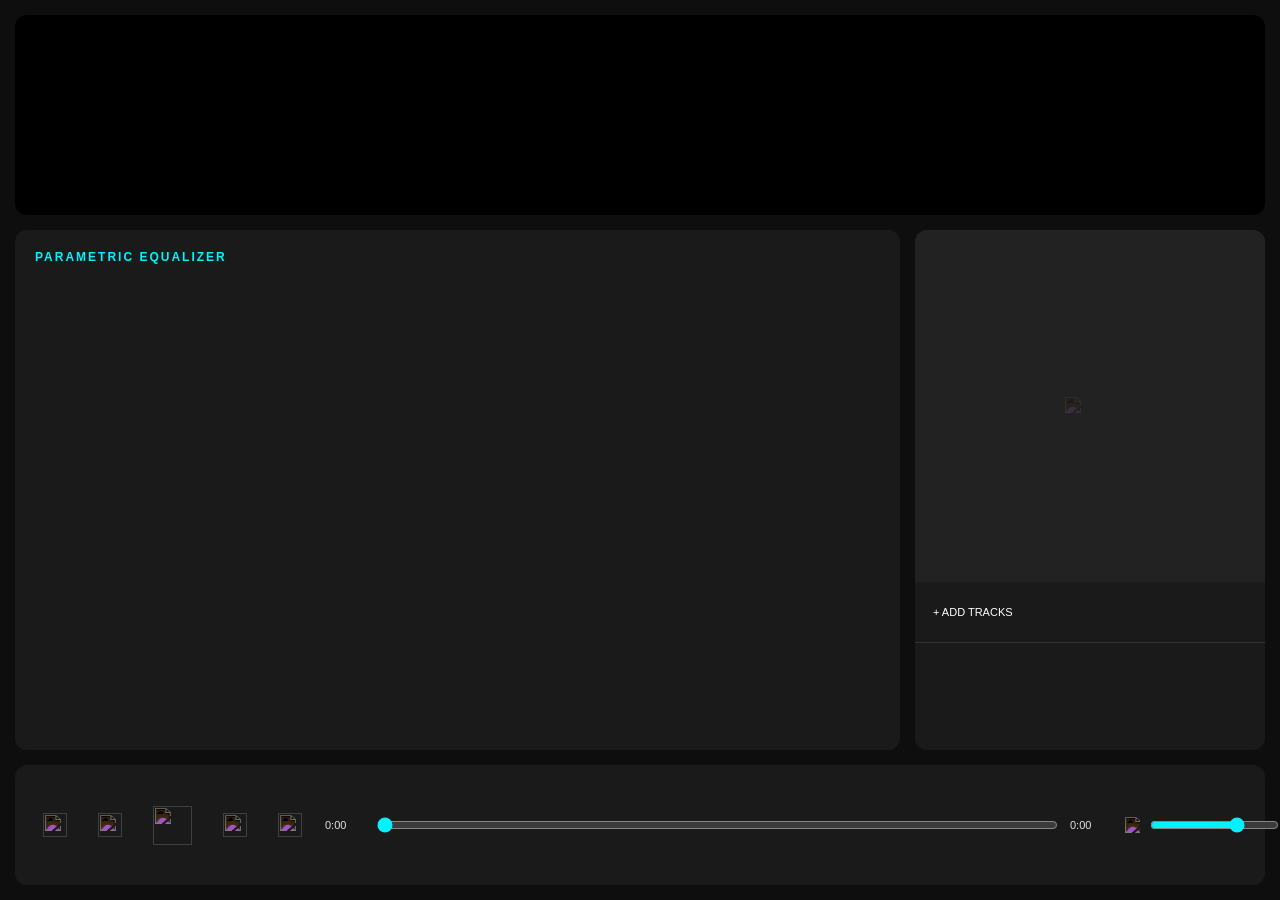
==== index.html @ a3088cec "Add files via upload" ====
﻿<!DOCTYPE html>
<html lang="es">
<head>
    <meta charset="UTF-8">
    <title>Audio Master Pro - Premium UI</title>
    <script src="https://cdnjs.cloudflare.com/ajax/libs/jsmediatags/3.9.5/jsmediatags.min.js"></script>
    <style>
        :root { 
            --accent: #00f2ff; 
            --bg: #0e0e0e; 
            --panel: #1a1a1a; 
            --text: #e0e0e0; 
            --btn-hover: #2a2a2a;
        }
        
        body { 
            background: var(--bg); color: var(--text); font-family: 'Inter', sans-serif; 
            margin: 0; height: 100vh; display: flex; flex-direction: column; overflow: hidden;
        }

        .app-container {
            display: grid;
            grid-template-columns: 1fr 350px;
            grid-template-rows: 200px 1fr 120px;
            gap: 15px; padding: 15px; height: 100vh; box-sizing: border-box;
        }

        /* Visualizador */
        #visualizer-container { grid-column: 1 / 3; background: #000; border-radius: 12px; overflow: hidden; }
        canvas { width: 100%; height: 100%; }

        /* EQ Paramétrico */
        .eq-panel { background: var(--panel); border-radius: 12px; padding: 20px; display: flex; flex-direction: column; }
        .eq-controls { display: grid; grid-template-columns: repeat(5, 1fr); gap: 10px; flex: 1; align-items: center; }
        .param-group { background: #222; padding: 15px 5px; border-radius: 8px; text-align: center; }
        .param-group label { font-size: 10px; color: var(--accent); display: block; margin-bottom: 10px; font-weight: bold; }
        input[type="range"] { accent-color: var(--accent); cursor: pointer; }

        /* Sidebar: Cover & Playlist */
        .sidebar { background: var(--panel); border-radius: 12px; display: flex; flex-direction: column; overflow: hidden; }
        .cover-container { 
            width: 100%; aspect-ratio: 1/1; background: #222; 
            display: flex; align-items: center; justify-content: center;
            background-size: cover; background-position: center; border-bottom: 2px solid #222;
        }
        #trackList { flex: 1; overflow-y: auto; padding: 10px; }
        .track { 
            padding: 10px; border-radius: 6px; cursor: pointer; margin-bottom: 4px;
            font-size: 13px; transition: 0.2s; border-left: 0px solid var(--accent);
        }
        .track:hover { background: var(--btn-hover); }
        .track.playing { background: #111; border-left: 4px solid var(--accent); color: var(--accent); }

        /* Player Bar */
        .player-bar { 
            grid-column: 1 / 3; background: var(--panel); border-radius: 12px; 
            display: flex; align-items: center; padding: 0 20px; gap: 15px;
        }

        /* Iconos Personalizados */
        .btn-icon {
            width: 40px; height: 40px; background: none; border: none; cursor: pointer;
            display: flex; align-items: center; justify-content: center; border-radius: 50%;
            transition: 0.3s; padding: 8px;
        }
        .btn-icon:hover { background: var(--btn-hover); }
        .btn-icon img { width: 100%; height: 100%; object-fit: contain; filter: invert(1); }
        .btn-icon.active { background: rgba(0, 242, 255, 0.1); border: 1px solid var(--accent); }
        .btn-icon.active img { filter: invert(80%) sepia(100%) saturate(1000%) hue-rotate(140deg); }

        .progress-container { flex: 1; display: flex; align-items: center; gap: 10px; }
        #progressBar { flex: 1; cursor: pointer; }
    </style>
</head>
<body>

<div class="app-container">
    <div id="visualizer-container"><canvas id="visualizer"></canvas></div>

    <div class="eq-panel">
        <h4 style="margin:0 0 15px 0; font-size: 12px; letter-spacing: 2px; color: var(--accent)">PARAMETRIC EQUALIZER</h4>
        <div class="eq-controls" id="eq-controls"></div>
    </div>

    <div class="sidebar">
        <div id="coverArt" class="cover-container">
            <img id="placeholder-icon" src="https://cdn-icons-png.flaticon.com/512/263/263103.png" style="width:50px; opacity:0.2; filter:invert(1)">
        </div>
        <div style="padding: 10px; border-bottom: 1px solid #333;">
            <input type="file" id="fileInput" multiple accept="audio/*" style="display:none">
            <button class="btn-icon" style="width: auto; border-radius: 4px; font-size: 11px; color: white;" onclick="document.getElementById('fileInput').click()">
                + ADD TRACKS
            </button>
        </div>
        <div id="trackList"></div>
    </div>

    <div class="player-bar">
        <button class="btn-icon" id="shuffleBtn" title="Mezclar">
            <img src="https://cdn-icons-png.flaticon.com/512/724/724945.png">
        </button>

        <button class="btn-icon" id="prevBtn"><img src="https://cdn-icons-png.flaticon.com/512/318/318477.png"></button>
        <button class="btn-icon" id="playBtn" style="width:55px; height:55px;"><img id="playIcon" src="https://cdn-icons-png.flaticon.com/512/318/318476.png"></button>
        <button class="btn-icon" id="nextBtn"><img src="https://cdn-icons-png.flaticon.com/512/318/318475.png"></button>

        <button class="btn-icon" id="repeatBtn" title="Repetir">
            <img id="repeatIcon" src="https://cdn-icons-png.flaticon.com/512/702/702132.png">
        </button>

        <div class="progress-container">
            <span id="curTime" style="font-size:11px; width:40px">0:00</span>
            <input type="range" id="progressBar" value="0" min="0" step="0.1">
            <span id="durTime" style="font-size:11px; width:40px">0:00</span>
        </div>

        <div style="display:flex; align-items:center; gap:8px; width: 120px;">
            <img src="https://cdn-icons-png.flaticon.com/512/727/727269.png" style="width:15px; filter:invert(1)">
            <input type="range" id="volSlider" min="0" max="1" step="0.01" value="0.7">
        </div>
    </div>
</div>

<script>
    const jsmediatags = window.jsmediatags;
    const audioContext = new (window.AudioContext || window.webkitAudioContext)();
    const analyser = audioContext.createAnalyser();
    const gainNode = audioContext.createGain();
    const audioEle = new Audio();
    
    let source = null;
    let playlist = [];
    let currentIndex = 0;
    let filters = [];
    
    // Estados
    let isShuffle = false;
    let repeatMode = 0; // 0: Off, 1: All, 2: One

    const ICON_REPEAT_ALL = "https://cdn-icons-png.flaticon.com/512/702/702132.png";
    const ICON_REPEAT_ONE = "https://cdn-icons-png.flaticon.com/512/3580/3580382.png";
    const ICON_PLAY = "https://cdn-icons-png.flaticon.com/512/318/318476.png";
    const ICON_PAUSE = "https://cdn-icons-png.flaticon.com/512/61/61180.png";

    // --- SETUP AUDIO ---
// --- SETUP AUDIO CORREGIDO ---
function setupAudio() {
    if (!source) {
        source = audioContext.createMediaElementSource(audioEle);
        let lastNode = source;

        // 1. Conectar los filtros del Ecualizador
        const bands = [
            { f: 60, type: 'lowshelf', label: 'BASS' },
            { f: 400, type: 'peaking', label: 'LOW-MID' },
            { f: 1000, type: 'peaking', label: 'MID' },
            { f: 4500, type: 'peaking', label: 'HIGH-MID' },
            { f: 12000, type: 'highshelf', label: 'TREBLE' }
        ];

        bands.forEach((band, i) => {
            const f = audioContext.createBiquadFilter();
            f.type = band.type; 
            f.frequency.value = band.f; 
            f.gain.value = 0;
            lastNode.connect(f); 
            lastNode = f; 
            filters.push(f);

            // UI del EQ
            const div = document.createElement('div');
            div.className = 'param-group';
            div.innerHTML = `<label>${band.label}</label>
                <input type="range" min="-15" max="15" value="0" oninput="filters[${i}].gain.value=this.value">`;
            document.getElementById('eq-controls').appendChild(div);
        });

        // 2. Conectar al GainNode (Volumen) después del EQ
        lastNode.connect(gainNode);

        // 3. Conectar el Analyser DESPUÉS del Volumen
        // Ahora el visualizador recibirá la señal ya procesada y atenuada
        gainNode.connect(analyser);

        // 4. Finalmente a los altavoces
        analyser.connect(audioContext.destination);
    }
}

    // --- LOGICA DE REPRODUCCIÓN ---
    function playTrack(index) {
        if (playlist.length === 0) return;
        setupAudio();
        currentIndex = index;
        audioEle.src = playlist[currentIndex].url;
        audioEle.play();
        if(audioContext.state === 'suspended') audioContext.resume();
        
        loadMetadata(playlist[currentIndex].raw);
        renderPlaylist();
    }

    function nextTrack() {
        if (isShuffle) {
            playTrack(Math.floor(Math.random() * playlist.length));
        } else {
            let next = currentIndex + 1;
            if (next >= playlist.length) {
                if (repeatMode === 1) playTrack(0); // Repeat All
                else audioEle.pause();
            } else {
                playTrack(next);
            }
        }
    }

    audioEle.onended = () => {
        if (repeatMode === 2) playTrack(currentIndex); // Repeat One
        else nextTrack();
    };

    // --- BOTONES ---
    document.getElementById('playBtn').onclick = () => {
        if (audioEle.paused) audioEle.play(); else audioEle.pause();
    };

    audioEle.onplay = () => document.getElementById('playIcon').src = ICON_PAUSE;
    audioEle.onpause = () => document.getElementById('playIcon').src = ICON_PLAY;

    document.getElementById('nextBtn').onclick = nextTrack;
    document.getElementById('prevBtn').onclick = () => playTrack((currentIndex - 1 + playlist.length) % playlist.length);

    document.getElementById('shuffleBtn').onclick = (e) => {
        isShuffle = !isShuffle;
        document.getElementById('shuffleBtn').classList.toggle('active', isShuffle);
    };

    document.getElementById('repeatBtn').onclick = () => {
        repeatMode = (repeatMode + 1) % 3;
        const btn = document.getElementById('repeatBtn');
        const img = document.getElementById('repeatIcon');
        
        if (repeatMode === 0) {
            btn.classList.remove('active');
            img.src = ICON_REPEAT_ALL;
        } else if (repeatMode === 1) {
            btn.classList.add('active');
            img.src = ICON_REPEAT_ALL;
        } else {
            btn.classList.add('active');
            img.src = ICON_REPEAT_ONE;
        }
    };

    // --- METADATOS Y UI ---
    function loadMetadata(file) {
        const cover = document.getElementById('coverArt');
        cover.style.backgroundImage = 'none';
        document.getElementById('placeholder-icon').style.display = 'block';

        jsmediatags.read(file, {
            onSuccess: (tag) => {
                const { data, format } = tag.tags.picture || {};
                if (data) {
                    const base64String = data.reduce((acc, cur) => acc + String.fromCharCode(cur), "");
                    cover.style.backgroundImage = `url(data:${format};base64,${window.btoa(base64String)})`;
                    document.getElementById('placeholder-icon').style.display = 'none';
                }
            }
        });
    }

    document.getElementById('fileInput').onchange = (e) => {
        const files = Array.from(e.target.files);
        files.forEach(f => playlist.push({ name: f.name, url: URL.createObjectURL(f), raw: f }));
        renderPlaylist();
        if (audioEle.paused && !audioEle.src) playTrack(0);
    };

    function renderPlaylist() {
        const list = document.getElementById('trackList');
        list.innerHTML = '';
        playlist.forEach((t, i) => {
            const div = document.createElement('div');
            div.className = `track ${i === currentIndex ? 'playing' : ''}`;
            div.innerHTML = `<b>${i+1}</b> ${t.name.slice(0,35)}`;
            div.onclick = () => playTrack(i);
            list.appendChild(div);
        });
    }

    // --- VISUALIZADOR ---
    const canvas = document.getElementById('visualizer');
    const ctx = canvas.getContext('2d');
    function draw() {
        requestAnimationFrame(draw);
        const dataArray = new Uint8Array(analyser.frequencyBinCount);
        analyser.getByteFrequencyData(dataArray);
        canvas.width = canvas.offsetWidth; canvas.height = canvas.offsetHeight;
        ctx.clearRect(0,0,canvas.width, canvas.height);
        const barWidth = (canvas.width / dataArray.length) * 2.5;
        let x = 0;
        for(let i=0; i<dataArray.length; i++) {
            let h = (dataArray[i]/255) * canvas.height;
            ctx.fillStyle = `hsl(${180 + (i/dataArray.length)*100}, 100%, 50%)`;
            ctx.fillRect(x, canvas.height - h, barWidth-1, h);
            x += barWidth;
        }
    }

    // Progress bar
    audioEle.ontimeupdate = () => {
        const p = (audioEle.currentTime / audioEle.duration) * 100 || 0;
        document.getElementById('progressBar').value = p;
        document.getElementById('curTime').innerText = formatTime(audioEle.currentTime);
        document.getElementById('durTime').innerText = formatTime(audioEle.duration);
    };
    document.getElementById('progressBar').oninput = (e) => audioEle.currentTime = (e.target.value/100) * audioEle.duration;
    document.getElementById('volSlider').oninput = (e) => gainNode.gain.value = e.target.value;
    function formatTime(s) { return isNaN(s) ? "0:00" : Math.floor(s/60) + ":" + Math.floor(s%60).toString().padStart(2,'0'); }

    draw();
</script>
</body>
</html>
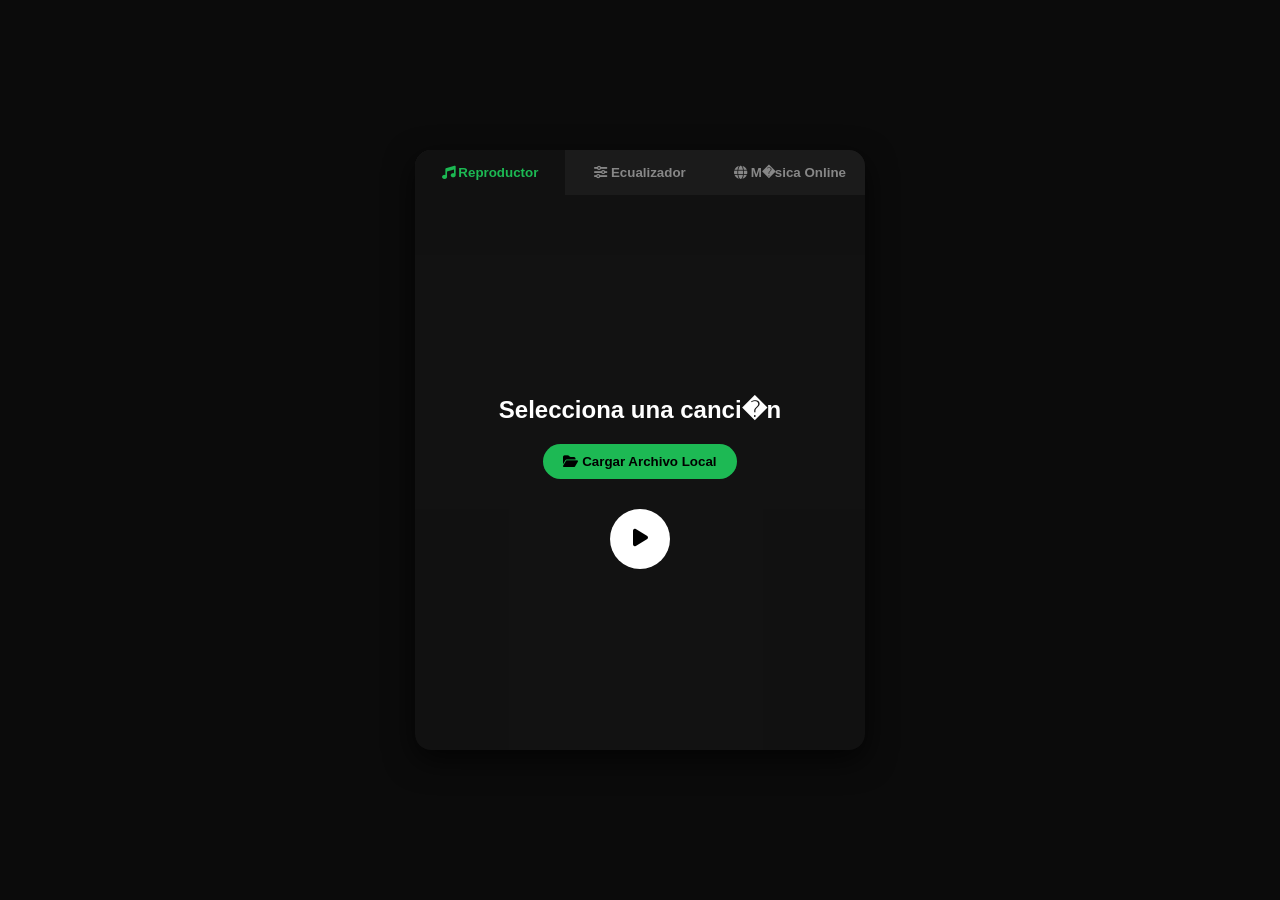
==== commit 2199acd9: "Add files via upload" ====
--- a/index.html
+++ b/index.html
@@ -1,325 +1,58 @@
-﻿<!DOCTYPE html>
+<!DOCTYPE html>
 <html lang="es">
 <head>
     <meta charset="UTF-8">
-    <title>Audio Master Pro - Premium UI</title>
-    <script src="https://cdnjs.cloudflare.com/ajax/libs/jsmediatags/3.9.5/jsmediatags.min.js"></script>
-    <style>
-        :root { 
-            --accent: #00f2ff; 
-            --bg: #0e0e0e; 
-            --panel: #1a1a1a; 
-            --text: #e0e0e0; 
-            --btn-hover: #2a2a2a;
-        }
-        
-        body { 
-            background: var(--bg); color: var(--text); font-family: 'Inter', sans-serif; 
-            margin: 0; height: 100vh; display: flex; flex-direction: column; overflow: hidden;
-        }
-
-        .app-container {
-            display: grid;
-            grid-template-columns: 1fr 350px;
-            grid-template-rows: 200px 1fr 120px;
-            gap: 15px; padding: 15px; height: 100vh; box-sizing: border-box;
-        }
-
-        /* Visualizador */
-        #visualizer-container { grid-column: 1 / 3; background: #000; border-radius: 12px; overflow: hidden; }
-        canvas { width: 100%; height: 100%; }
-
-        /* EQ Paramétrico */
-        .eq-panel { background: var(--panel); border-radius: 12px; padding: 20px; display: flex; flex-direction: column; }
-        .eq-controls { display: grid; grid-template-columns: repeat(5, 1fr); gap: 10px; flex: 1; align-items: center; }
-        .param-group { background: #222; padding: 15px 5px; border-radius: 8px; text-align: center; }
-        .param-group label { font-size: 10px; color: var(--accent); display: block; margin-bottom: 10px; font-weight: bold; }
-        input[type="range"] { accent-color: var(--accent); cursor: pointer; }
-
-        /* Sidebar: Cover & Playlist */
-        .sidebar { background: var(--panel); border-radius: 12px; display: flex; flex-direction: column; overflow: hidden; }
-        .cover-container { 
-            width: 100%; aspect-ratio: 1/1; background: #222; 
-            display: flex; align-items: center; justify-content: center;
-            background-size: cover; background-position: center; border-bottom: 2px solid #222;
-        }
-        #trackList { flex: 1; overflow-y: auto; padding: 10px; }
-        .track { 
-            padding: 10px; border-radius: 6px; cursor: pointer; margin-bottom: 4px;
-            font-size: 13px; transition: 0.2s; border-left: 0px solid var(--accent);
-        }
-        .track:hover { background: var(--btn-hover); }
-        .track.playing { background: #111; border-left: 4px solid var(--accent); color: var(--accent); }
-
-        /* Player Bar */
-        .player-bar { 
-            grid-column: 1 / 3; background: var(--panel); border-radius: 12px; 
-            display: flex; align-items: center; padding: 0 20px; gap: 15px;
-        }
-
-        /* Iconos Personalizados */
-        .btn-icon {
-            width: 40px; height: 40px; background: none; border: none; cursor: pointer;
-            display: flex; align-items: center; justify-content: center; border-radius: 50%;
-            transition: 0.3s; padding: 8px;
-        }
-        .btn-icon:hover { background: var(--btn-hover); }
-        .btn-icon img { width: 100%; height: 100%; object-fit: contain; filter: invert(1); }
-        .btn-icon.active { background: rgba(0, 242, 255, 0.1); border: 1px solid var(--accent); }
-        .btn-icon.active img { filter: invert(80%) sepia(100%) saturate(1000%) hue-rotate(140deg); }
-
-        .progress-container { flex: 1; display: flex; align-items: center; gap: 10px; }
-        #progressBar { flex: 1; cursor: pointer; }
-    </style>
+    <meta name="viewport" content="width=device-width, initial-scale=1.0">
+    <title>NeonStream WebPlayer</title>
+    <link rel="stylesheet" href="styles.css">
+    <link rel="stylesheet" href="https://cdnjs.cloudflare.com/ajax/libs/font-awesome/6.4.0/css/all.min.css">
 </head>
 <body>
 
-<div class="app-container">
-    <div id="visualizer-container"><canvas id="visualizer"></canvas></div>
+    <div class="player-container">
+        <div class="tabs">
+            <button class="tab-btn active" onclick="switchTab('player')"><i class="fas fa-music"></i> Reproductor</button>
+            <button class="tab-btn" onclick="switchTab('equalizer')"><i class="fas fa-sliders-h"></i> Ecualizador</button>
+            <button class="tab-btn" onclick="switchTab('online')"><i class="fas fa-globe"></i> M�sica Online</button>
+        </div>
 
-    <div class="eq-panel">
-        <h4 style="margin:0 0 15px 0; font-size: 12px; letter-spacing: 2px; color: var(--accent)">PARAMETRIC EQUALIZER</h4>
-        <div class="eq-controls" id="eq-controls"></div>
+        <div id="player" class="tab-content active">
+            <canvas id="visualizer"></canvas>
+            
+            <div class="player-ui">
+                <h2 id="track-title">Selecciona una canci�n</h2>
+                <input type="file" id="local-file" accept="audio/*" style="display:none;">
+                <button class="btn" onclick="document.getElementById('local-file').click()"><i class="fas fa-folder-open"></i> Cargar Archivo Local</button>
+                
+                <div class="controls">
+                    <button class="control-btn" id="btn-play"><i class="fas fa-play"></i></button>
+                </div>
+            </div>
+        </div>
+
+        <div id="equalizer" class="tab-content">
+            <h3>Ecualizador Gr�fico</h3>
+            <div class="eq-container">
+                <div class="slider-wrapper"><input type="range" class="eq-slider" min="-10" max="10" value="0" data-filter="0"><span>60Hz</span></div>
+                <div class="slider-wrapper"><input type="range" class="eq-slider" min="-10" max="10" value="0" data-filter="1"><span>230Hz</span></div>
+                <div class="slider-wrapper"><input type="range" class="eq-slider" min="-10" max="10" value="0" data-filter="2"><span>910Hz</span></div>
+                <div class="slider-wrapper"><input type="range" class="eq-slider" min="-10" max="10" value="0" data-filter="3"><span>4kHz</span></div>
+                <div class="slider-wrapper"><input type="range" class="eq-slider" min="-10" max="10" value="0" data-filter="4"><span>14kHz</span></div>
+            </div>
+        </div>
+
+        <div id="online" class="tab-content">
+            <h3>Buscar M�sica Libre (Jamendo API / Archivos Online)</h3>
+            <div class="search-box">
+                <input type="text" id="search-input" placeholder="Ej. Rock, Electronic...">
+                <button class="btn" onclick="searchOnlineMusic()">Buscar</button>
+            </div>
+            <ul id="online-results"></ul>
+        </div>
     </div>
 
-    <div class="sidebar">
-        <div id="coverArt" class="cover-container">
-            <img id="placeholder-icon" src="https://cdn-icons-png.flaticon.com/512/263/263103.png" style="width:50px; opacity:0.2; filter:invert(1)">
-        </div>
-        <div style="padding: 10px; border-bottom: 1px solid #333;">
-            <input type="file" id="fileInput" multiple accept="audio/*" style="display:none">
-            <button class="btn-icon" style="width: auto; border-radius: 4px; font-size: 11px; color: white;" onclick="document.getElementById('fileInput').click()">
-                + ADD TRACKS
-            </button>
-        </div>
-        <div id="trackList"></div>
-    </div>
+    <audio id="audio-element" crossOrigin="anonymous"></audio>
 
-    <div class="player-bar">
-        <button class="btn-icon" id="shuffleBtn" title="Mezclar">
-            <img src="https://cdn-icons-png.flaticon.com/512/724/724945.png">
-        </button>
-
-        <button class="btn-icon" id="prevBtn"><img src="https://cdn-icons-png.flaticon.com/512/318/318477.png"></button>
-        <button class="btn-icon" id="playBtn" style="width:55px; height:55px;"><img id="playIcon" src="https://cdn-icons-png.flaticon.com/512/318/318476.png"></button>
-        <button class="btn-icon" id="nextBtn"><img src="https://cdn-icons-png.flaticon.com/512/318/318475.png"></button>
-
-        <button class="btn-icon" id="repeatBtn" title="Repetir">
-            <img id="repeatIcon" src="https://cdn-icons-png.flaticon.com/512/702/702132.png">
-        </button>
-
-        <div class="progress-container">
-            <span id="curTime" style="font-size:11px; width:40px">0:00</span>
-            <input type="range" id="progressBar" value="0" min="0" step="0.1">
-            <span id="durTime" style="font-size:11px; width:40px">0:00</span>
-        </div>
-
-        <div style="display:flex; align-items:center; gap:8px; width: 120px;">
-            <img src="https://cdn-icons-png.flaticon.com/512/727/727269.png" style="width:15px; filter:invert(1)">
-            <input type="range" id="volSlider" min="0" max="1" step="0.01" value="0.7">
-        </div>
-    </div>
-</div>
-
-<script>
-    const jsmediatags = window.jsmediatags;
-    const audioContext = new (window.AudioContext || window.webkitAudioContext)();
-    const analyser = audioContext.createAnalyser();
-    const gainNode = audioContext.createGain();
-    const audioEle = new Audio();
-    
-    let source = null;
-    let playlist = [];
-    let currentIndex = 0;
-    let filters = [];
-    
-    // Estados
-    let isShuffle = false;
-    let repeatMode = 0; // 0: Off, 1: All, 2: One
-
-    const ICON_REPEAT_ALL = "https://cdn-icons-png.flaticon.com/512/702/702132.png";
-    const ICON_REPEAT_ONE = "https://cdn-icons-png.flaticon.com/512/3580/3580382.png";
-    const ICON_PLAY = "https://cdn-icons-png.flaticon.com/512/318/318476.png";
-    const ICON_PAUSE = "https://cdn-icons-png.flaticon.com/512/61/61180.png";
-
-    // --- SETUP AUDIO ---
-// --- SETUP AUDIO CORREGIDO ---
-function setupAudio() {
-    if (!source) {
-        source = audioContext.createMediaElementSource(audioEle);
-        let lastNode = source;
-
-        // 1. Conectar los filtros del Ecualizador
-        const bands = [
-            { f: 60, type: 'lowshelf', label: 'BASS' },
-            { f: 400, type: 'peaking', label: 'LOW-MID' },
-            { f: 1000, type: 'peaking', label: 'MID' },
-            { f: 4500, type: 'peaking', label: 'HIGH-MID' },
-            { f: 12000, type: 'highshelf', label: 'TREBLE' }
-        ];
-
-        bands.forEach((band, i) => {
-            const f = audioContext.createBiquadFilter();
-            f.type = band.type; 
-            f.frequency.value = band.f; 
-            f.gain.value = 0;
-            lastNode.connect(f); 
-            lastNode = f; 
-            filters.push(f);
-
-            // UI del EQ
-            const div = document.createElement('div');
-            div.className = 'param-group';
-            div.innerHTML = `<label>${band.label}</label>
-                <input type="range" min="-15" max="15" value="0" oninput="filters[${i}].gain.value=this.value">`;
-            document.getElementById('eq-controls').appendChild(div);
-        });
-
-        // 2. Conectar al GainNode (Volumen) después del EQ
-        lastNode.connect(gainNode);
-
-        // 3. Conectar el Analyser DESPUÉS del Volumen
-        // Ahora el visualizador recibirá la señal ya procesada y atenuada
-        gainNode.connect(analyser);
-
-        // 4. Finalmente a los altavoces
-        analyser.connect(audioContext.destination);
-    }
-}
-
-    // --- LOGICA DE REPRODUCCIÓN ---
-    function playTrack(index) {
-        if (playlist.length === 0) return;
-        setupAudio();
-        currentIndex = index;
-        audioEle.src = playlist[currentIndex].url;
-        audioEle.play();
-        if(audioContext.state === 'suspended') audioContext.resume();
-        
-        loadMetadata(playlist[currentIndex].raw);
-        renderPlaylist();
-    }
-
-    function nextTrack() {
-        if (isShuffle) {
-            playTrack(Math.floor(Math.random() * playlist.length));
-        } else {
-            let next = currentIndex + 1;
-            if (next >= playlist.length) {
-                if (repeatMode === 1) playTrack(0); // Repeat All
-                else audioEle.pause();
-            } else {
-                playTrack(next);
-            }
-        }
-    }
-
-    audioEle.onended = () => {
-        if (repeatMode === 2) playTrack(currentIndex); // Repeat One
-        else nextTrack();
-    };
-
-    // --- BOTONES ---
-    document.getElementById('playBtn').onclick = () => {
-        if (audioEle.paused) audioEle.play(); else audioEle.pause();
-    };
-
-    audioEle.onplay = () => document.getElementById('playIcon').src = ICON_PAUSE;
-    audioEle.onpause = () => document.getElementById('playIcon').src = ICON_PLAY;
-
-    document.getElementById('nextBtn').onclick = nextTrack;
-    document.getElementById('prevBtn').onclick = () => playTrack((currentIndex - 1 + playlist.length) % playlist.length);
-
-    document.getElementById('shuffleBtn').onclick = (e) => {
-        isShuffle = !isShuffle;
-        document.getElementById('shuffleBtn').classList.toggle('active', isShuffle);
-    };
-
-    document.getElementById('repeatBtn').onclick = () => {
-        repeatMode = (repeatMode + 1) % 3;
-        const btn = document.getElementById('repeatBtn');
-        const img = document.getElementById('repeatIcon');
-        
-        if (repeatMode === 0) {
-            btn.classList.remove('active');
-            img.src = ICON_REPEAT_ALL;
-        } else if (repeatMode === 1) {
-            btn.classList.add('active');
-            img.src = ICON_REPEAT_ALL;
-        } else {
-            btn.classList.add('active');
-            img.src = ICON_REPEAT_ONE;
-        }
-    };
-
-    // --- METADATOS Y UI ---
-    function loadMetadata(file) {
-        const cover = document.getElementById('coverArt');
-        cover.style.backgroundImage = 'none';
-        document.getElementById('placeholder-icon').style.display = 'block';
-
-        jsmediatags.read(file, {
-            onSuccess: (tag) => {
-                const { data, format } = tag.tags.picture || {};
-                if (data) {
-                    const base64String = data.reduce((acc, cur) => acc + String.fromCharCode(cur), "");
-                    cover.style.backgroundImage = `url(data:${format};base64,${window.btoa(base64String)})`;
-                    document.getElementById('placeholder-icon').style.display = 'none';
-                }
-            }
-        });
-    }
-
-    document.getElementById('fileInput').onchange = (e) => {
-        const files = Array.from(e.target.files);
-        files.forEach(f => playlist.push({ name: f.name, url: URL.createObjectURL(f), raw: f }));
-        renderPlaylist();
-        if (audioEle.paused && !audioEle.src) playTrack(0);
-    };
-
-    function renderPlaylist() {
-        const list = document.getElementById('trackList');
-        list.innerHTML = '';
-        playlist.forEach((t, i) => {
-            const div = document.createElement('div');
-            div.className = `track ${i === currentIndex ? 'playing' : ''}`;
-            div.innerHTML = `<b>${i+1}</b> ${t.name.slice(0,35)}`;
-            div.onclick = () => playTrack(i);
-            list.appendChild(div);
-        });
-    }
-
-    // --- VISUALIZADOR ---
-    const canvas = document.getElementById('visualizer');
-    const ctx = canvas.getContext('2d');
-    function draw() {
-        requestAnimationFrame(draw);
-        const dataArray = new Uint8Array(analyser.frequencyBinCount);
-        analyser.getByteFrequencyData(dataArray);
-        canvas.width = canvas.offsetWidth; canvas.height = canvas.offsetHeight;
-        ctx.clearRect(0,0,canvas.width, canvas.height);
-        const barWidth = (canvas.width / dataArray.length) * 2.5;
-        let x = 0;
-        for(let i=0; i<dataArray.length; i++) {
-            let h = (dataArray[i]/255) * canvas.height;
-            ctx.fillStyle = `hsl(${180 + (i/dataArray.length)*100}, 100%, 50%)`;
-            ctx.fillRect(x, canvas.height - h, barWidth-1, h);
-            x += barWidth;
-        }
-    }
-
-    // Progress bar
-    audioEle.ontimeupdate = () => {
-        const p = (audioEle.currentTime / audioEle.duration) * 100 || 0;
-        document.getElementById('progressBar').value = p;
-        document.getElementById('curTime').innerText = formatTime(audioEle.currentTime);
-        document.getElementById('durTime').innerText = formatTime(audioEle.duration);
-    };
-    document.getElementById('progressBar').oninput = (e) => audioEle.currentTime = (e.target.value/100) * audioEle.duration;
-    document.getElementById('volSlider').oninput = (e) => gainNode.gain.value = e.target.value;
-    function formatTime(s) { return isNaN(s) ? "0:00" : Math.floor(s/60) + ":" + Math.floor(s%60).toString().padStart(2,'0'); }
-
-    draw();
-</script>
+    <script src="app.js"></script>
 </body>
 </html>
--- a/styles.css
+++ b/styles.css
@@ -0,0 +1,119 @@
+body {
+    background-color: #0b0b0b;
+    color: #ffffff;
+    font-family: 'Segoe UI', Tahoma, Geneva, Verdana, sans-serif;
+    display: flex;
+    justify-content: center;
+    align-items: center;
+    height: 100vh;
+    margin: 0;
+}
+
+.player-container {
+    width: 450px;
+    height: 600px;
+    background: #121212;
+    border-radius: 16px;
+    box-shadow: 0 10px 30px rgba(0,0,0,0.7);
+    display: flex;
+    flex-direction: column;
+    overflow: hidden;
+    position: relative;
+}
+
+.tabs {
+    display: flex;
+    background: #1c1c1c;
+}
+
+.tab-btn {
+    flex: 1;
+    background: none;
+    border: none;
+    color: #888;
+    padding: 15px;
+    cursor: pointer;
+    font-weight: bold;
+    transition: 0.3s;
+}
+
+.tab-btn.active, .tab-btn:hover {
+    color: #1DB954;
+    background: #121212;
+}
+
+.tab-content {
+    display: none;
+    padding: 20px;
+    flex: 1;
+    z-index: 2; /* Para que el contenido flote sobre el visualizador */
+}
+
+.tab-content.active {
+    display: flex;
+    flex-direction: column;
+}
+
+/* El visualizador camuflado de fondo */
+#visualizer {
+    position: absolute;
+    top: 0;
+    left: 0;
+    width: 100%;
+    height: 100%;
+    z-index: 1;
+    opacity: 0.15; /* Hace que se camufle sutilmente en el fondo negro */
+    pointer-events: none;
+}
+
+.player-ui {
+    display: flex;
+    flex-direction: column;
+    align-items: center;
+    justify-content: center;
+    height: 100%;
+}
+
+.btn {
+    background: #1DB954;
+    color: black;
+    border: none;
+    padding: 10px 20px;
+    border-radius: 20px;
+    cursor: pointer;
+    font-weight: bold;
+}
+
+.controls {
+    margin-top: 30px;
+}
+
+.control-btn {
+    background: #ffffff;
+    color: black;
+    border: none;
+    width: 60px;
+    height: 60px;
+    border-radius: 50%;
+    font-size: 20px;
+    cursor: pointer;
+}
+
+/* Ecualizador */
+.eq-container {
+    display: flex;
+    justify-content: space-around;
+    height: 300px;
+    margin-top: 20px;
+}
+.slider-wrapper {
+    display: flex;
+    flex-direction: column;
+    align-items: center;
+}
+.eq-slider {
+    writing-mode: bt-lr; /* Para navegadores antiguos */
+    appearance: slider-vertical; /* Vertical moderno */
+    width: 10px;
+    height: 200px;
+}
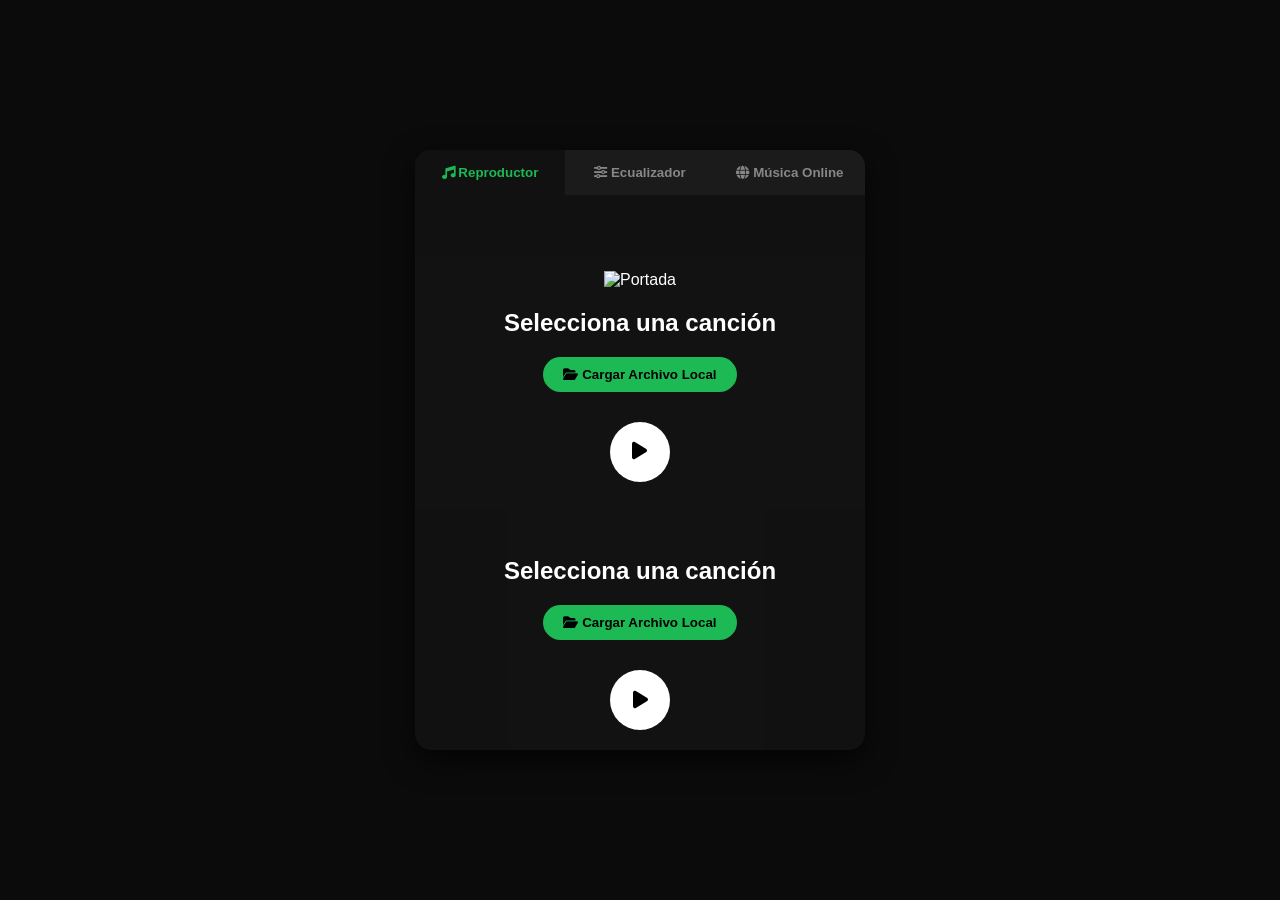
==== commit dc474db1: "Update index.html" ====
--- a/index.html
+++ b/index.html
@@ -13,14 +13,27 @@
         <div class="tabs">
             <button class="tab-btn active" onclick="switchTab('player')"><i class="fas fa-music"></i> Reproductor</button>
             <button class="tab-btn" onclick="switchTab('equalizer')"><i class="fas fa-sliders-h"></i> Ecualizador</button>
-            <button class="tab-btn" onclick="switchTab('online')"><i class="fas fa-globe"></i> M�sica Online</button>
+            <button class="tab-btn" onclick="switchTab('online')"><i class="fas fa-globe"></i> Música Online</button>
         </div>
 
         <div id="player" class="tab-content active">
             <canvas id="visualizer"></canvas>
             
             <div class="player-ui">
-                <h2 id="track-title">Selecciona una canci�n</h2>
+                <div class="player-ui">
+    <div class="cover-container">
+        <img id="cover-art" src="https://images.unsplash.com/photo-1614613535308-eb5fbd3d2c17?q=80&w=500" alt="Portada">
+    </div>
+
+    <h2 id="track-title">Selecciona una canción</h2>
+    <input type="file" id="local-file" accept="audio/*" style="display:none;">
+    <button class="btn" onclick="document.getElementById('local-file').click()"><i class="fas fa-folder-open"></i> Cargar Archivo Local</button>
+    
+    <div class="controls">
+        <button class="control-btn" id="btn-play"><i class="fas fa-play"></i></button>
+    </div>
+</div>
+                <h2 id="track-title">Selecciona una canción</h2>
                 <input type="file" id="local-file" accept="audio/*" style="display:none;">
                 <button class="btn" onclick="document.getElementById('local-file').click()"><i class="fas fa-folder-open"></i> Cargar Archivo Local</button>
                 
@@ -31,7 +44,7 @@
         </div>
 
         <div id="equalizer" class="tab-content">
-            <h3>Ecualizador Gr�fico</h3>
+            <h3>Ecualizador Gráfico</h3>
             <div class="eq-container">
                 <div class="slider-wrapper"><input type="range" class="eq-slider" min="-10" max="10" value="0" data-filter="0"><span>60Hz</span></div>
                 <div class="slider-wrapper"><input type="range" class="eq-slider" min="-10" max="10" value="0" data-filter="1"><span>230Hz</span></div>
@@ -42,7 +55,7 @@
         </div>
 
         <div id="online" class="tab-content">
-            <h3>Buscar M�sica Libre (Jamendo API / Archivos Online)</h3>
+            <h3>Buscar Música Libre (Jamendo API / Archivos Online)</h3>
             <div class="search-box">
                 <input type="text" id="search-input" placeholder="Ej. Rock, Electronic...">
                 <button class="btn" onclick="searchOnlineMusic()">Buscar</button>
@@ -55,4 +68,4 @@
 
     <script src="app.js"></script>
 </body>
-</html>+</html>
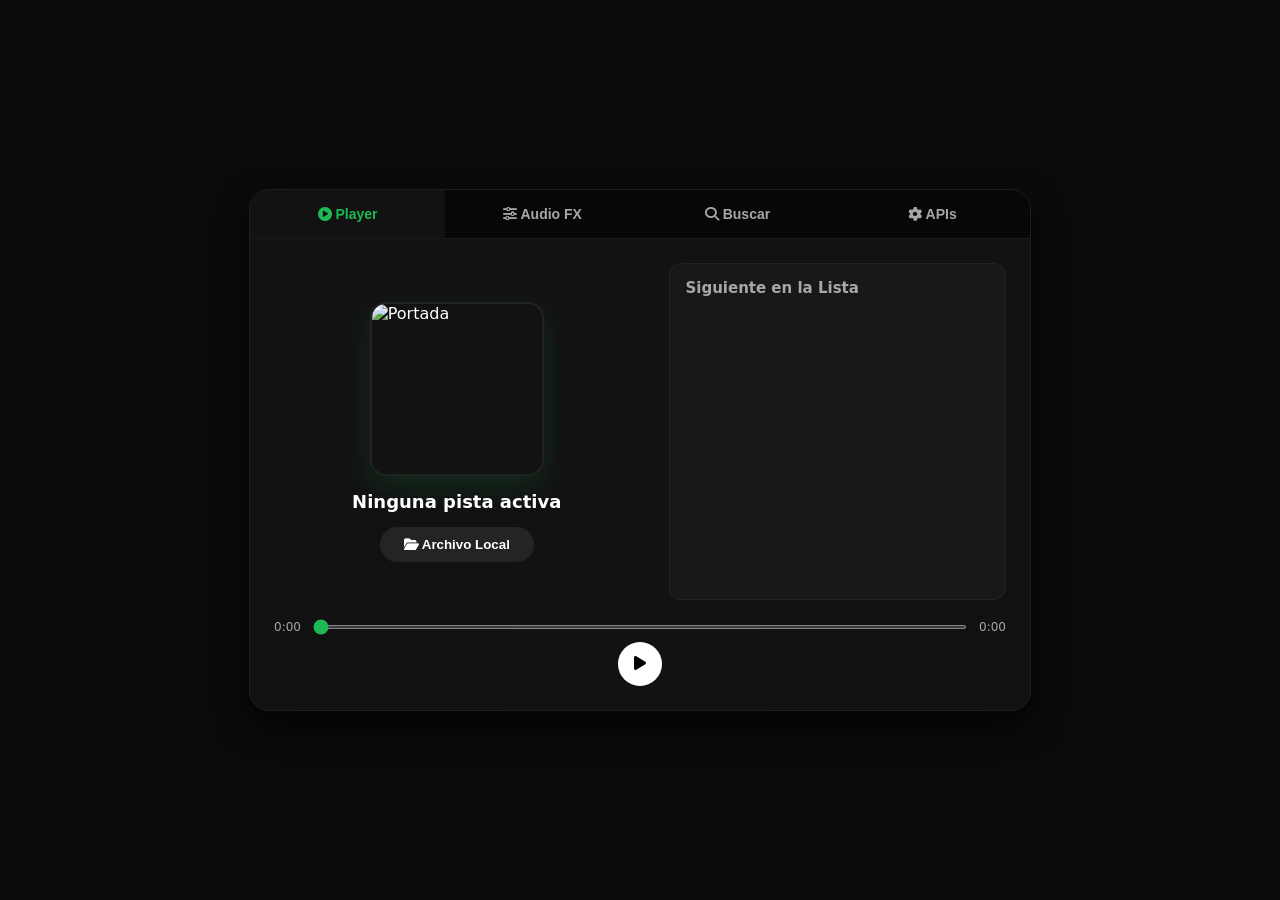
==== commit ff16cbe1: "Add files via upload" ====
--- a/index.html
+++ b/index.html
@@ -1,71 +1,106 @@
-<!DOCTYPE html>
-<html lang="es">
-<head>
-    <meta charset="UTF-8">
-    <meta name="viewport" content="width=device-width, initial-scale=1.0">
-    <title>NeonStream WebPlayer</title>
-    <link rel="stylesheet" href="styles.css">
-    <link rel="stylesheet" href="https://cdnjs.cloudflare.com/ajax/libs/font-awesome/6.4.0/css/all.min.css">
-</head>
-<body>
-
-    <div class="player-container">
-        <div class="tabs">
-            <button class="tab-btn active" onclick="switchTab('player')"><i class="fas fa-music"></i> Reproductor</button>
-            <button class="tab-btn" onclick="switchTab('equalizer')"><i class="fas fa-sliders-h"></i> Ecualizador</button>
-            <button class="tab-btn" onclick="switchTab('online')"><i class="fas fa-globe"></i> Música Online</button>
-        </div>
-
-        <div id="player" class="tab-content active">
-            <canvas id="visualizer"></canvas>
-            
-            <div class="player-ui">
-                <div class="player-ui">
-    <div class="cover-container">
-        <img id="cover-art" src="https://images.unsplash.com/photo-1614613535308-eb5fbd3d2c17?q=80&w=500" alt="Portada">
-    </div>
-
-    <h2 id="track-title">Selecciona una canción</h2>
-    <input type="file" id="local-file" accept="audio/*" style="display:none;">
-    <button class="btn" onclick="document.getElementById('local-file').click()"><i class="fas fa-folder-open"></i> Cargar Archivo Local</button>
-    
-    <div class="controls">
-        <button class="control-btn" id="btn-play"><i class="fas fa-play"></i></button>
-    </div>
-</div>
-                <h2 id="track-title">Selecciona una canción</h2>
-                <input type="file" id="local-file" accept="audio/*" style="display:none;">
-                <button class="btn" onclick="document.getElementById('local-file').click()"><i class="fas fa-folder-open"></i> Cargar Archivo Local</button>
-                
-                <div class="controls">
-                    <button class="control-btn" id="btn-play"><i class="fas fa-play"></i></button>
-                </div>
-            </div>
-        </div>
-
-        <div id="equalizer" class="tab-content">
-            <h3>Ecualizador Gráfico</h3>
-            <div class="eq-container">
-                <div class="slider-wrapper"><input type="range" class="eq-slider" min="-10" max="10" value="0" data-filter="0"><span>60Hz</span></div>
-                <div class="slider-wrapper"><input type="range" class="eq-slider" min="-10" max="10" value="0" data-filter="1"><span>230Hz</span></div>
-                <div class="slider-wrapper"><input type="range" class="eq-slider" min="-10" max="10" value="0" data-filter="2"><span>910Hz</span></div>
-                <div class="slider-wrapper"><input type="range" class="eq-slider" min="-10" max="10" value="0" data-filter="3"><span>4kHz</span></div>
-                <div class="slider-wrapper"><input type="range" class="eq-slider" min="-10" max="10" value="0" data-filter="4"><span>14kHz</span></div>
-            </div>
-        </div>
-
-        <div id="online" class="tab-content">
-            <h3>Buscar Música Libre (Jamendo API / Archivos Online)</h3>
-            <div class="search-box">
-                <input type="text" id="search-input" placeholder="Ej. Rock, Electronic...">
-                <button class="btn" onclick="searchOnlineMusic()">Buscar</button>
-            </div>
-            <ul id="online-results"></ul>
-        </div>
-    </div>
-
-    <audio id="audio-element" crossOrigin="anonymous"></audio>
-
-    <script src="app.js"></script>
-</body>
-</html>
+<!DOCTYPE html>
+<html lang="es">
+<head>
+    <meta charset="UTF-8">
+    <meta name="viewport" content="width=device-width, initial-scale=1.0">
+    <title>NeonStream Studio Player</title>
+    <link rel="stylesheet" href="styles.css">
+    <link rel="stylesheet" href="https://cdnjs.cloudflare.com/ajax/libs/font-awesome/6.4.0/css/all.min.css">
+</head>
+<body>
+
+    <div class="player-container">
+        <canvas id="visualizer"></canvas>
+
+        <div class="tabs">
+            <button class="tab-btn active" onclick="switchTab('player')"><i class="fas fa-play-circle"></i> Player</button>
+            <button class="tab-btn" onclick="switchTab('audio-fx')"><i class="fas fa-sliders-h"></i> Audio FX</button>
+            <button class="tab-btn" onclick="switchTab('online')"><i class="fas fa-search"></i> Buscar</button>
+            <button class="tab-btn" onclick="switchTab('settings')"><i class="fas fa-cog"></i> APIs</button>
+        </div>
+
+        <div id="player" class="tab-content active">
+            <div class="player-splits">
+                <div class="player-ui">
+                    <div class="cover-container">
+                        <img id="cover-art" src="https://images.unsplash.com/photo-1614613535308-eb5fbd3d2c17?q=80&w=500" alt="Portada">
+                    </div>
+                    <div class="track-meta">
+                        <h2 id="track-title">Ninguna pista activa</h2>
+                        <div id="quality-container"></div>
+                    </div>
+                    
+                    <input type="file" id="local-file" accept="audio/*" style="display:none;">
+                    <button class="btn btn-secondary" onclick="document.getElementById('local-file').click()">
+                        <i class="fas fa-folder-open"></i> Archivo Local
+                    </button>
+                </div>
+
+                <div class="queue-panel">
+                    <h3>Siguiente en la Lista</h3>
+                    <ul id="playlist-queue"></ul>
+                </div>
+            </div>
+
+            <div class="bottom-controls">
+                <div class="progress-area">
+                    <span id="current-time">0:00</span>
+                    <input type="range" id="progress-bar" min="0" max="100" value="0">
+                    <span id="total-duration">0:00</span>
+                </div>
+                <div class="control-buttons">
+                    <button class="control-btn" id="btn-play"><i class="fas fa-play"></i></button>
+                </div>
+            </div>
+        </div>
+
+        <div id="audio-fx" class="tab-content">
+            <div class="fx-grid">
+                <div class="eq-section">
+                    <h3>Ecualizador Pro</h3>
+                    <div class="eq-container">
+                        <div class="slider-wrapper"><input type="range" class="eq-slider" min="-12" max="12" value="0" data-filter="0"><span>60Hz</span></div>
+                        <div class="slider-wrapper"><input type="range" class="eq-slider" min="-12" max="12" value="0" data-filter="1"><span>230Hz</span></div>
+                        <div class="slider-wrapper"><input type="range" class="eq-slider" min="-12" max="12" value="0" data-filter="2"><span>910Hz</span></div>
+                        <div class="slider-wrapper"><input type="range" class="eq-slider" min="-12" max="12" value="0" data-filter="3"><span>4kHz</span></div>
+                        <div class="slider-wrapper"><input type="range" class="eq-slider" min="-12" max="12" value="0" data-filter="4"><span>14kHz</span></div>
+                    </div>
+                </div>
+
+                <div class="spatial-section">
+                    <h3>Sonido Espacial 8D</h3>
+                    <div id="spatial-container">
+                        <div id="user-dot" title="Tú (Centro)"></div>
+                        <div id="sound-dot" title="Arrastra la fuente de sonido"></div>
+                    </div>
+                </div>
+            </div>
+        </div>
+
+        <div id="online" class="tab-content">
+            <div class="search-bar-premium">
+                <i class="fas fa-search search-icon"></i>
+                <input type="text" id="search-input" placeholder="Buscar canciones, artistas, géneros...">
+                <button class="btn-search" onclick="searchOnlineMusic()">Buscar</button>
+            </div>
+            <div class="results-container">
+                <ul id="online-results"></ul>
+            </div>
+        </div>
+
+        <div id="settings" class="tab-content">
+            <h3>Configuración de Conectores</h3>
+            <div class="api-box">
+                <label for="api-jamendo-key">Jamendo Client ID (Streaming Libre)</label>
+                <div class="api-input-wrapper">
+                    <input type="password" id="api-jamendo-key" placeholder="Pega tu Client ID de Jamendo...">
+                    <button class="btn" onclick="guardarAPIKeys()">Guardar</button>
+                </div>
+            </div>
+        </div>
+    </div>
+
+    <audio id="audio-element" crossOrigin="anonymous"></audio>
+    <script src="app.js"></script>
+</body>
+</html>
--- a/styles.css
+++ b/styles.css
@@ -1,60 +1,39 @@
+:root {
+    --bg-dark: #0b0b0b;
+    --bg-panel: #121212;
+    --bg-card: #181818;
+    --bg-hover: #282828;
+    --green-neon: #1DB954;
+    --text-main: #ffffff;
+    --text-muted: #a7a7a7;
+    --smooth: all 0.4s cubic-bezier(0.25, 1, 0.5, 1);
+}
+
 body {
-    background-color: #0b0b0b;
-    color: #ffffff;
-    font-family: 'Segoe UI', Tahoma, Geneva, Verdana, sans-serif;
+    background-color: var(--bg-dark);
+    color: var(--text-main);
+    font-family: 'Segoe UI', system-ui, sans-serif;
     display: flex;
     justify-content: center;
     align-items: center;
     height: 100vh;
     margin: 0;
+    overflow: hidden;
 }
 
 .player-container {
-    width: 450px;
-    height: 600px;
-    background: #121212;
-    border-radius: 16px;
-    box-shadow: 0 10px 30px rgba(0,0,0,0.7);
+    width: 780px;
+    height: 520px;
+    background: var(--bg-panel);
+    border-radius: 20px;
+    box-shadow: 0 15px 35px rgba(0,0,0,0.8);
     display: flex;
     flex-direction: column;
     overflow: hidden;
     position: relative;
-}
-
-.tabs {
-    display: flex;
-    background: #1c1c1c;
-}
-
-.tab-btn {
-    flex: 1;
-    background: none;
-    border: none;
-    color: #888;
-    padding: 15px;
-    cursor: pointer;
-    font-weight: bold;
-    transition: 0.3s;
-}
-
-.tab-btn.active, .tab-btn:hover {
-    color: #1DB954;
-    background: #121212;
-}
-
-.tab-content {
-    display: none;
-    padding: 20px;
-    flex: 1;
-    z-index: 2; /* Para que el contenido flote sobre el visualizador */
-}
-
-.tab-content.active {
-    display: flex;
-    flex-direction: column;
-}
-
-/* El visualizador camuflado de fondo */
+    border: 1px solid #1f1f1f;
+}
+
 #visualizer {
     position: absolute;
     top: 0;
@@ -62,58 +41,363 @@
     width: 100%;
     height: 100%;
     z-index: 1;
-    opacity: 0.15; /* Hace que se camufle sutilmente en el fondo negro */
+    opacity: 0.12;
     pointer-events: none;
 }
 
+.tabs {
+    display: flex;
+    background: #070707;
+    z-index: 2;
+    border-bottom: 1px solid #1a1a1a;
+}
+
+.tab-btn {
+    flex: 1;
+    background: none;
+    border: none;
+    color: var(--text-muted);
+    padding: 16px;
+    cursor: pointer;
+    font-weight: 600;
+    font-size: 14px;
+    transition: var(--smooth);
+}
+
+.tab-btn:hover, .tab-btn.active {
+    color: var(--green-neon);
+    background: var(--bg-panel);
+}
+
+.tab-content {
+    display: none;
+    padding: 24px;
+    flex: 1;
+    z-index: 2;
+    overflow-y: auto;
+}
+
+.tab-content.active {
+    display: flex;
+    flex-direction: column;
+}
+
+/* PESTAÑA REPRODUCIR (SPLITS Y CONTROLES) */
+.player-splits {
+    display: flex;
+    gap: 30px;
+    flex: 1;
+}
+
 .player-ui {
+    flex: 1.2;
     display: flex;
     flex-direction: column;
     align-items: center;
     justify-content: center;
+}
+
+.cover-container {
+    width: 170px;
+    height: 170px;
+    border-radius: 16px;
+    overflow: hidden;
+    box-shadow: 0 10px 30px rgba(29, 185, 84, 0.15);
+    border: 2px solid #222;
+    transition: var(--smooth);
+}
+
+.cover-container:hover {
+    transform: scale(1.04);
+    box-shadow: 0 10px 35px rgba(29, 185, 84, 0.3);
+}
+
+#cover-art {
+    width: 100%;
     height: 100%;
+    object-fit: cover;
+}
+
+.track-meta {
+    text-align: center;
+    margin: 15px 0;
+    width: 100%;
+}
+
+#track-title {
+    font-size: 18px;
+    margin: 0;
+    white-space: nowrap;
+    overflow: hidden;
+    text-overflow: ellipsis;
+}
+
+.badge-quality {
+    background: #111;
+    border: 1px solid var(--green-neon);
+    color: var(--green-neon);
+    font-size: 10px;
+    padding: 2px 6px;
+    border-radius: 4px;
+    font-weight: bold;
+    display: inline-block;
+    margin-top: 5px;
 }
 
 .btn {
-    background: #1DB954;
+    background: var(--green-neon);
     color: black;
     border: none;
-    padding: 10px 20px;
+    padding: 10px 24px;
+    border-radius: 24px;
+    cursor: pointer;
+    font-weight: 700;
+    transition: var(--smooth);
+}
+
+.btn-secondary {
+    background: #242424;
+    color: white;
+}
+
+.btn:hover {
+    transform: scale(1.04);
+    filter: brightness(1.1);
+}
+
+.queue-panel {
+    flex: 1;
+    background: var(--bg-card);
+    border-radius: 12px;
+    padding: 15px;
+    display: flex;
+    flex-direction: column;
+    border: 1px solid #222;
+}
+
+.queue-panel h3 { margin-top: 0; font-size: 15px; color: var(--text-muted); }
+
+#playlist-queue {
+    list-style: none;
+    padding: 0;
+    margin: 0;
+    overflow-y: auto;
+    flex: 1;
+}
+
+.queue-item {
+    padding: 10px;
+    border-radius: 6px;
+    cursor: pointer;
+    font-size: 13px;
+    transition: var(--smooth);
+    white-space: nowrap;
+    overflow: hidden;
+    text-overflow: ellipsis;
+}
+
+.queue-item:hover { background: var(--bg-hover); }
+.queue-item.active-track { color: var(--green-neon); font-weight: bold; }
+
+/* REPRODUCCIÓN INFERIOR */
+.bottom-controls {
+    margin-top: 20px;
+    width: 100%;
+}
+
+.progress-area {
+    display: flex;
+    align-items: center;
+    gap: 10px;
+    font-size: 12px;
+    color: var(--text-muted);
+}
+
+#progress-bar {
+    flex: 1;
+    accent-color: var(--green-neon);
+    height: 4px;
+    cursor: pointer;
+}
+
+.control-buttons {
+    display: flex;
+    justify-content: center;
+    margin-top: 8px;
+}
+
+.control-btn {
+    background: white;
+    border: none;
+    width: 44px;
+    height: 44px;
+    border-radius: 50%;
+    font-size: 16px;
+    cursor: pointer;
+    transition: var(--smooth);
+}
+
+.control-btn:hover { transform: scale(1.1); }
+
+/* FX Y EQUALIZADOR */
+.fx-grid {
+    display: flex;
+    gap: 30px;
+    height: 100%;
+}
+
+.eq-section, .spatial-section { flex: 1; }
+
+.eq-container {
+    display: flex;
+    justify-content: space-around;
+    background: var(--bg-card);
+    padding: 20px;
+    border-radius: 12px;
+    height: 240px;
+    border: 1px solid #222;
+}
+
+.slider-wrapper {
+    display: flex;
+    flex-direction: column;
+    align-items: center;
+    font-size: 11px;
+    color: var(--text-muted);
+}
+
+.eq-slider {
+    appearance: slider-vertical;
+    width: 8px;
+    height: 180px;
+    accent-color: var(--green-neon);
+    margin-bottom: 8px;
+}
+
+/* ESPACIAL 8D BOARD */
+#spatial-container {
+    background: #090909;
+    border: 1px solid #222;
+    border-radius: 12px;
+    height: 240px;
+    position: relative;
+    overflow: hidden;
+    background-image: radial-gradient(#151515 1px, transparent 1px);
+    background-size: 16px 16px;
+}
+
+#user-dot {
+    position: absolute;
+    width: 10px;
+    height: 10px;
+    background: var(--green-neon);
+    border-radius: 50%;
+    left: 50%;
+    top: 50%;
+    transform: translate(-50%, -50%);
+    box-shadow: 0 0 10px var(--green-neon);
+}
+
+#sound-dot {
+    position: absolute;
+    width: 14px;
+    height: 14px;
+    background: white;
+    border-radius: 50%;
+    left: 50%;
+    top: 25%;
+    transform: translate(-50%, -50%);
+    cursor: move;
+    box-shadow: 0 0 12px white;
+    transition: transform 0.1s ease;
+}
+
+/* BUSCADOR PREMIUM */
+.search-bar-premium {
+    display: flex;
+    align-items: center;
+    background: var(--bg-card);
+    border: 1px solid #222;
+    border-radius: 30px;
+    padding: 6px 15px;
+    margin-bottom: 20px;
+    transition: var(--smooth);
+}
+
+.search-bar-premium:focus-within {
+    border-color: var(--green-neon);
+    box-shadow: 0 0 10px rgba(29,185,84,0.1);
+}
+
+.search-icon { color: var(--text-muted); margin-right: 10px; }
+
+#search-input {
+    flex: 1;
+    background: none;
+    border: none;
+    color: white;
+    outline: none;
+    font-size: 14px;
+}
+
+.btn-search {
+    background: var(--green-neon);
+    border: none;
+    padding: 8px 20px;
     border-radius: 20px;
-    cursor: pointer;
-    font-weight: bold;
-}
-
-.controls {
-    margin-top: 30px;
-}
-
-.control-btn {
-    background: #ffffff;
-    color: black;
-    border: none;
-    width: 60px;
-    height: 60px;
+    font-weight: 700;
+    cursor: pointer;
+}
+
+.results-container {
+    flex: 1;
+    background: var(--bg-card);
+    border-radius: 12px;
+    border: 1px solid #222;
+    overflow-y: auto;
+}
+
+#online-results { list-style: none; padding: 0; margin: 0; }
+
+.search-item {
+    display: flex;
+    justify-content: space-between;
+    align-items: center;
+    padding: 12px 20px;
+    border-bottom: 1px solid #1a1a1a;
+    transition: var(--smooth);
+}
+
+.search-item:hover { background: var(--bg-hover); }
+
+.track-info { font-size: 14px; }
+
+.actions { display: flex; gap: 10px; }
+
+.mini-btn {
+    background: #252525;
+    border: none;
+    color: white;
+    width: 32px;
+    height: 32px;
     border-radius: 50%;
-    font-size: 20px;
-    cursor: pointer;
-}
-
-/* Ecualizador */
-.eq-container {
-    display: flex;
-    justify-content: space-around;
-    height: 300px;
-    margin-top: 20px;
-}
-.slider-wrapper {
-    display: flex;
-    flex-direction: column;
-    align-items: center;
-}
-.eq-slider {
-    writing-mode: bt-lr; /* Para navegadores antiguos */
-    appearance: slider-vertical; /* Vertical moderno */
-    width: 10px;
-    height: 200px;
-}+    cursor: pointer;
+    display: flex;
+    align-items: center;
+    justify-content: center;
+    transition: var(--smooth);
+    text-decoration: none;
+}
+
+.mini-btn:hover { background: #333; transform: scale(1.08); }
+.text-green { color: var(--green-neon); }
+.mini-btn.liked { color: #e91429; }
+
+/* SECCIÓN APIS */
+.api-box { background: var(--bg-card); padding: 20px; border-radius: 12px; border: 1px solid #222; }
+.api-box label { display: block; font-size: 13px; color: var(--text-muted); margin-bottom: 8px; }
+.api-input-wrapper { display: flex; gap: 10px; }
+.api-input-wrapper input {
+    flex: 1; background: #090909; border: 1px solid #222; color: white; padding: 10px; border-radius: 8px; outline: none;
+}
+.api-input-wrapper input:focus { border-color: var(--green-neon); }
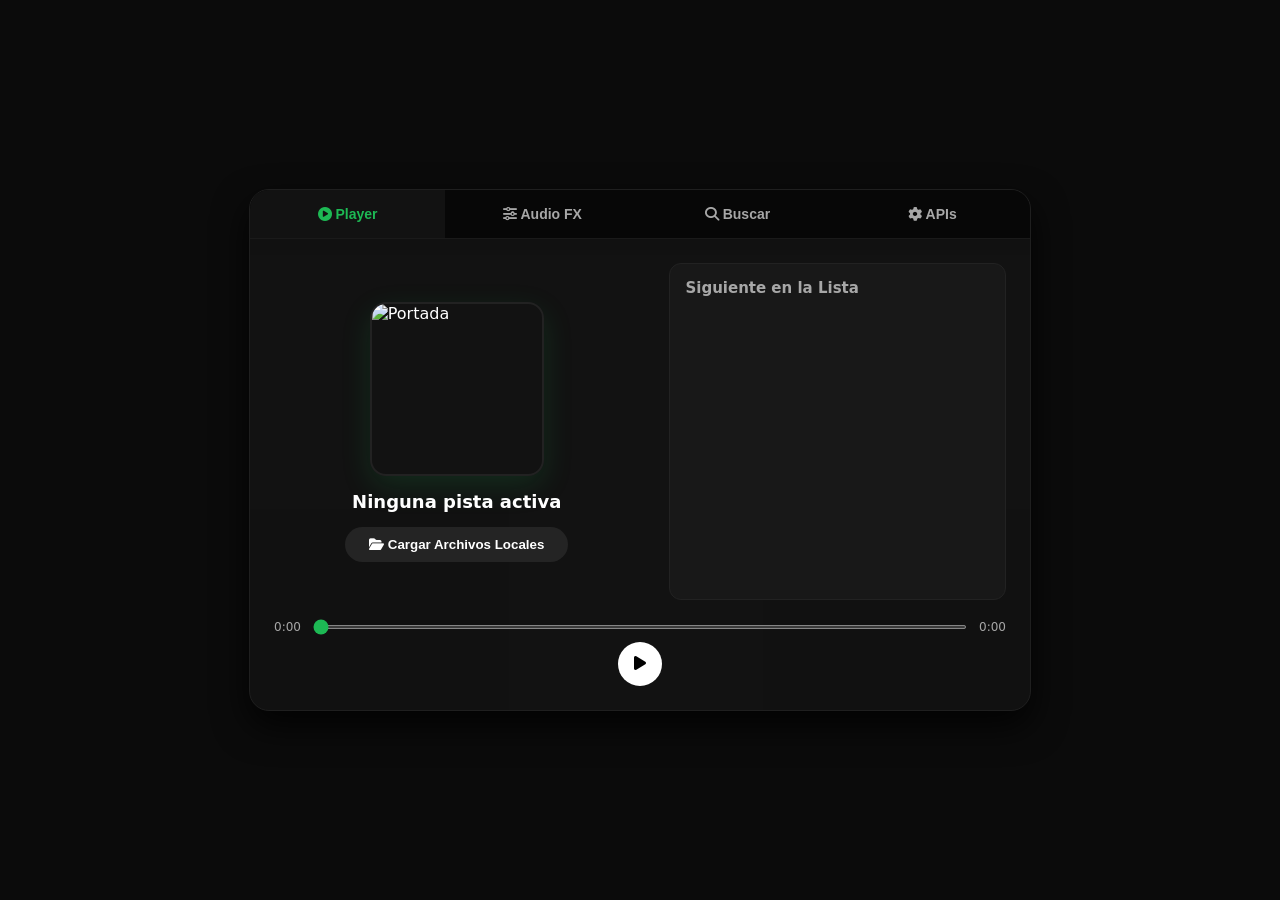
==== commit 82fb416e: "Update index.html" ====
--- a/index.html
+++ b/index.html
@@ -30,9 +30,9 @@
                         <div id="quality-container"></div>
                     </div>
                     
-                    <input type="file" id="local-file" accept="audio/*" style="display:none;">
+                    <input type="file" id="local-file" accept="audio/*" multiple style="display:none;">
                     <button class="btn btn-secondary" onclick="document.getElementById('local-file').click()">
-                        <i class="fas fa-folder-open"></i> Archivo Local
+                        <i class="fas fa-folder-open"></i> Cargar Archivos Locales
                     </button>
                 </div>
 
@@ -68,7 +68,13 @@
                 </div>
 
                 <div class="spatial-section">
-                    <h3>Sonido Espacial 8D</h3>
+                    <div class="spatial-header">
+                        <h3>Sonido Espacial 8D</h3>
+                        <label class="switch-container">
+                            <input type="checkbox" id="spatial-toggle" checked>
+                            <span class="switch-slider"></span>
+                        </label>
+                    </div>
                     <div id="spatial-container">
                         <div id="user-dot" title="Tú (Centro)"></div>
                         <div id="sound-dot" title="Arrastra la fuente de sonido"></div>
@@ -101,6 +107,8 @@
     </div>
 
     <audio id="audio-element" crossOrigin="anonymous"></audio>
+    
+    <script src="https://cdnjs.cloudflare.com/ajax/libs/jsmediatags/3.9.5/jsmediatags.min.js"></script>
     <script src="app.js"></script>
 </body>
-</html>+</html>
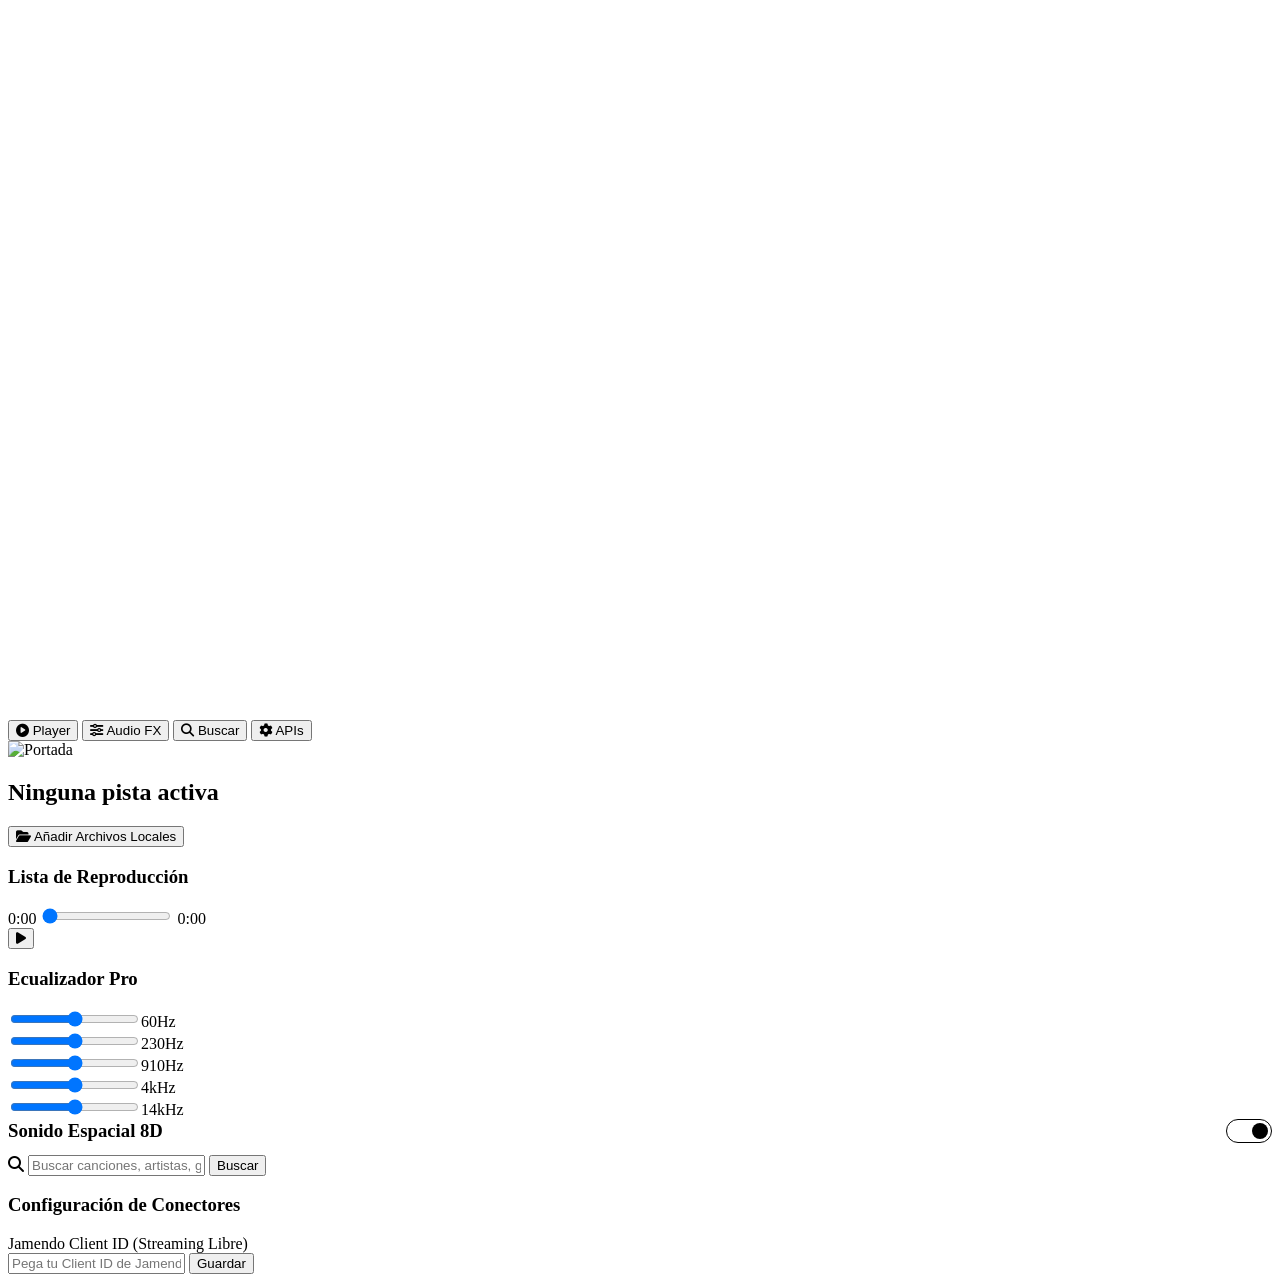
==== commit cef7774a: "Update index.html" ====
--- a/index.html
+++ b/index.html
@@ -3,15 +3,19 @@
 <head>
     <meta charset="UTF-8">
     <meta name="viewport" content="width=device-width, initial-scale=1.0">
-    <title>NeonStream Studio Player</title>
+    <title>NeonStream Studio Player Pro</title>
     <link rel="stylesheet" href="styles.css">
     <link rel="stylesheet" href="https://cdnjs.cloudflare.com/ajax/libs/font-awesome/6.4.0/css/all.min.css">
+    <!-- Librería externa vía CDN para leer portadas y metadatos internos de tus archivos de audio -->
+    <script src="https://cdnjs.cloudflare.com/ajax/libs/jsmediatags/3.9.5/jsmediatags.min.js"></script>
 </head>
 <body>
 
     <div class="player-container">
+        <!-- Lienzo del Visualizador que se camufla en el fondo absoluto -->
         <canvas id="visualizer"></canvas>
 
+        <!-- Barra de Navegación Superior -->
         <div class="tabs">
             <button class="tab-btn active" onclick="switchTab('player')"><i class="fas fa-play-circle"></i> Player</button>
             <button class="tab-btn" onclick="switchTab('audio-fx')"><i class="fas fa-sliders-h"></i> Audio FX</button>
@@ -19,6 +23,7 @@
             <button class="tab-btn" onclick="switchTab('settings')"><i class="fas fa-cog"></i> APIs</button>
         </div>
 
+        <!-- PESTAÑA 1: REPRODUCTOR PRINCIPAL -->
         <div id="player" class="tab-content active">
             <div class="player-splits">
                 <div class="player-ui">
@@ -30,18 +35,21 @@
                         <div id="quality-container"></div>
                     </div>
                     
+                    <!-- Atributo 'multiple' añadido para permitir subir muchas canciones de golpe -->
                     <input type="file" id="local-file" accept="audio/*" multiple style="display:none;">
                     <button class="btn btn-secondary" onclick="document.getElementById('local-file').click()">
-                        <i class="fas fa-folder-open"></i> Cargar Archivos Locales
+                        <i class="fas fa-folder-open"></i> Añadir Archivos Locales
                     </button>
                 </div>
 
+                <!-- Cola de Reproducción integrada al lado -->
                 <div class="queue-panel">
-                    <h3>Siguiente en la Lista</h3>
+                    <h3>Lista de Reproducción</h3>
                     <ul id="playlist-queue"></ul>
                 </div>
             </div>
 
+            <!-- Barra de Controles Inferior Integrada -->
             <div class="bottom-controls">
                 <div class="progress-area">
                     <span id="current-time">0:00</span>
@@ -54,8 +62,10 @@
             </div>
         </div>
 
+        <!-- PESTAÑA 2: AUDIO FX (ECUALIZADOR Y SONIDO ESPACIAL) -->
         <div id="audio-fx" class="tab-content">
             <div class="fx-grid">
+                <!-- Ecualizador -->
                 <div class="eq-section">
                     <h3>Ecualizador Pro</h3>
                     <div class="eq-container">
@@ -67,11 +77,13 @@
                     </div>
                 </div>
 
+                <!-- Sonido Espacial -->
                 <div class="spatial-section">
                     <div class="spatial-header">
                         <h3>Sonido Espacial 8D</h3>
+                        <!-- Interruptor de Encendido/Apagado -->
                         <label class="switch-container">
-                            <input type="checkbox" id="spatial-toggle" checked>
+                            <input type="checkbox" id="toggle-spatial" checked>
                             <span class="switch-slider"></span>
                         </label>
                     </div>
@@ -83,6 +95,7 @@
             </div>
         </div>
 
+        <!-- PESTAÑA 3: BÚSQUEDA ONLINE -->
         <div id="online" class="tab-content">
             <div class="search-bar-premium">
                 <i class="fas fa-search search-icon"></i>
@@ -94,6 +107,7 @@
             </div>
         </div>
 
+        <!-- PESTAÑA 4: APIS Y AJUSTES -->
         <div id="settings" class="tab-content">
             <h3>Configuración de Conectores</h3>
             <div class="api-box">
@@ -107,8 +121,6 @@
     </div>
 
     <audio id="audio-element" crossOrigin="anonymous"></audio>
-    
-    <script src="https://cdnjs.cloudflare.com/ajax/libs/jsmediatags/3.9.5/jsmediatags.min.js"></script>
     <script src="app.js"></script>
 </body>
 </html>
--- a/styles.css
+++ b/styles.css
@@ -1,403 +1,37 @@
-:root {
-    --bg-dark: #0b0b0b;
-    --bg-panel: #121212;
-    --bg-card: #181818;
-    --bg-hover: #282828;
-    --green-neon: #1DB954;
-    --text-main: #ffffff;
-    --text-muted: #a7a7a7;
-    --smooth: all 0.4s cubic-bezier(0.25, 1, 0.5, 1);
-}
-
-body {
-    background-color: var(--bg-dark);
-    color: var(--text-main);
-    font-family: 'Segoe UI', system-ui, sans-serif;
-    display: flex;
-    justify-content: center;
-    align-items: center;
-    height: 100vh;
-    margin: 0;
-    overflow: hidden;
-}
-
-.player-container {
-    width: 780px;
-    height: 520px;
-    background: var(--bg-panel);
-    border-radius: 20px;
-    box-shadow: 0 15px 35px rgba(0,0,0,0.8);
-    display: flex;
-    flex-direction: column;
-    overflow: hidden;
-    position: relative;
-    border: 1px solid #1f1f1f;
-}
-
-#visualizer {
-    position: absolute;
-    top: 0;
-    left: 0;
-    width: 100%;
-    height: 100%;
-    z-index: 1;
-    opacity: 0.12;
-    pointer-events: none;
-}
-
-.tabs {
-    display: flex;
-    background: #070707;
-    z-index: 2;
-    border-bottom: 1px solid #1a1a1a;
-}
-
-.tab-btn {
-    flex: 1;
-    background: none;
-    border: none;
-    color: var(--text-muted);
-    padding: 16px;
-    cursor: pointer;
-    font-weight: 600;
-    font-size: 14px;
-    transition: var(--smooth);
-}
-
-.tab-btn:hover, .tab-btn.active {
-    color: var(--green-neon);
-    background: var(--bg-panel);
-}
-
-.tab-content {
-    display: none;
-    padding: 24px;
-    flex: 1;
-    z-index: 2;
-    overflow-y: auto;
-}
-
-.tab-content.active {
-    display: flex;
-    flex-direction: column;
-}
-
-/* PESTAÑA REPRODUCIR (SPLITS Y CONTROLES) */
-.player-splits {
-    display: flex;
-    gap: 30px;
-    flex: 1;
-}
-
-.player-ui {
-    flex: 1.2;
-    display: flex;
-    flex-direction: column;
-    align-items: center;
-    justify-content: center;
-}
-
-.cover-container {
-    width: 170px;
-    height: 170px;
-    border-radius: 16px;
-    overflow: hidden;
-    box-shadow: 0 10px 30px rgba(29, 185, 84, 0.15);
-    border: 2px solid #222;
-    transition: var(--smooth);
-}
-
-.cover-container:hover {
-    transform: scale(1.04);
-    box-shadow: 0 10px 35px rgba(29, 185, 84, 0.3);
-}
-
-#cover-art {
-    width: 100%;
-    height: 100%;
-    object-fit: cover;
-}
-
-.track-meta {
-    text-align: center;
-    margin: 15px 0;
-    width: 100%;
-}
-
-#track-title {
-    font-size: 18px;
-    margin: 0;
-    white-space: nowrap;
-    overflow: hidden;
-    text-overflow: ellipsis;
-}
-
-.badge-quality {
-    background: #111;
-    border: 1px solid var(--green-neon);
-    color: var(--green-neon);
-    font-size: 10px;
-    padding: 2px 6px;
-    border-radius: 4px;
-    font-weight: bold;
-    display: inline-block;
-    margin-top: 5px;
-}
-
-.btn {
-    background: var(--green-neon);
-    color: black;
-    border: none;
-    padding: 10px 24px;
-    border-radius: 24px;
-    cursor: pointer;
-    font-weight: 700;
-    transition: var(--smooth);
-}
-
-.btn-secondary {
-    background: #242424;
-    color: white;
-}
-
-.btn:hover {
-    transform: scale(1.04);
-    filter: brightness(1.1);
-}
-
-.queue-panel {
-    flex: 1;
-    background: var(--bg-card);
-    border-radius: 12px;
-    padding: 15px;
-    display: flex;
-    flex-direction: column;
-    border: 1px solid #222;
-}
-
-.queue-panel h3 { margin-top: 0; font-size: 15px; color: var(--text-muted); }
-
-#playlist-queue {
-    list-style: none;
-    padding: 0;
-    margin: 0;
-    overflow-y: auto;
-    flex: 1;
-}
-
-.queue-item {
-    padding: 10px;
-    border-radius: 6px;
-    cursor: pointer;
-    font-size: 13px;
-    transition: var(--smooth);
-    white-space: nowrap;
-    overflow: hidden;
-    text-overflow: ellipsis;
-}
-
-.queue-item:hover { background: var(--bg-hover); }
-.queue-item.active-track { color: var(--green-neon); font-weight: bold; }
-
-/* REPRODUCCIÓN INFERIOR */
-.bottom-controls {
-    margin-top: 20px;
-    width: 100%;
-}
-
-.progress-area {
-    display: flex;
-    align-items: center;
-    gap: 10px;
-    font-size: 12px;
-    color: var(--text-muted);
-}
-
-#progress-bar {
-    flex: 1;
-    accent-color: var(--green-neon);
-    height: 4px;
-    cursor: pointer;
-}
-
-.control-buttons {
-    display: flex;
-    justify-content: center;
-    margin-top: 8px;
-}
-
-.control-btn {
-    background: white;
-    border: none;
-    width: 44px;
-    height: 44px;
-    border-radius: 50%;
-    font-size: 16px;
-    cursor: pointer;
-    transition: var(--smooth);
-}
-
-.control-btn:hover { transform: scale(1.1); }
-
-/* FX Y EQUALIZADOR */
-.fx-grid {
-    display: flex;
-    gap: 30px;
-    height: 100%;
-}
-
-.eq-section, .spatial-section { flex: 1; }
-
-.eq-container {
-    display: flex;
-    justify-content: space-around;
-    background: var(--bg-card);
-    padding: 20px;
-    border-radius: 12px;
-    height: 240px;
-    border: 1px solid #222;
-}
-
-.slider-wrapper {
-    display: flex;
-    flex-direction: column;
-    align-items: center;
-    font-size: 11px;
-    color: var(--text-muted);
-}
-
-.eq-slider {
-    appearance: slider-vertical;
-    width: 8px;
-    height: 180px;
-    accent-color: var(--green-neon);
-    margin-bottom: 8px;
-}
-
-/* ESPACIAL 8D BOARD */
-#spatial-container {
-    background: #090909;
-    border: 1px solid #222;
-    border-radius: 12px;
-    height: 240px;
-    position: relative;
-    overflow: hidden;
-    background-image: radial-gradient(#151515 1px, transparent 1px);
-    background-size: 16px 16px;
-}
-
-#user-dot {
-    position: absolute;
-    width: 10px;
-    height: 10px;
-    background: var(--green-neon);
-    border-radius: 50%;
-    left: 50%;
-    top: 50%;
-    transform: translate(-50%, -50%);
-    box-shadow: 0 0 10px var(--green-neon);
-}
-
-#sound-dot {
-    position: absolute;
-    width: 14px;
-    height: 14px;
-    background: white;
-    border-radius: 50%;
-    left: 50%;
-    top: 25%;
-    transform: translate(-50%, -50%);
-    cursor: move;
-    box-shadow: 0 0 12px white;
-    transition: transform 0.1s ease;
-}
-
-/* BUSCADOR PREMIUM */
-.search-bar-premium {
-    display: flex;
-    align-items: center;
-    background: var(--bg-card);
-    border: 1px solid #222;
-    border-radius: 30px;
-    padding: 6px 15px;
-    margin-bottom: 20px;
-    transition: var(--smooth);
-}
-
-.search-bar-premium:focus-within {
-    border-color: var(--green-neon);
-    box-shadow: 0 0 10px rgba(29,185,84,0.1);
-}
-
-.search-icon { color: var(--text-muted); margin-right: 10px; }
-
-#search-input {
-    flex: 1;
-    background: none;
-    border: none;
-    color: white;
-    outline: none;
-    font-size: 14px;
-}
-
-.btn-search {
-    background: var(--green-neon);
-    border: none;
-    padding: 8px 20px;
-    border-radius: 20px;
-    font-weight: 700;
-    cursor: pointer;
-}
-
-.results-container {
-    flex: 1;
-    background: var(--bg-card);
-    border-radius: 12px;
-    border: 1px solid #222;
-    overflow-y: auto;
-}
-
-#online-results { list-style: none; padding: 0; margin: 0; }
-
-.search-item {
+/* --- ESTILOS DEL INTERRUPTOR ON/OFF DE SONIDO ESPACIAL --- */
+.spatial-header {
     display: flex;
     justify-content: space-between;
     align-items: center;
-    padding: 12px 20px;
-    border-bottom: 1px solid #1a1a1a;
-    transition: var(--smooth);
+    margin-bottom: 12px;
 }
+.spatial-header h3 { margin: 0; }
 
-.search-item:hover { background: var(--bg-hover); }
+.switch-container {
+    position: relative;
+    display: inline-block;
+    width: 46px;
+    height: 24px;
+}
+.switch-container input { opacity: 0; width: 0; height: 0; }
 
-.track-info { font-size: 14px; }
-
-.actions { display: flex; gap: 10px; }
-
-.mini-btn {
-    background: #252525;
-    border: none;
-    color: white;
-    width: 32px;
-    height: 32px;
+.switch-slider {
+    position: absolute;
+    cursor: pointer;
+    top: 0; left: 0; right: 0; bottom: 0;
+    background-color: #333;
+    transition: .3s;
+    border-radius: 24px;
+    border: 1px solid #444;
+}
+.switch-slider:before {
+    position: absolute;
+    content: "";
+    height: 16px; width: 16px;
+    left: 3px; bottom: 3px;
+    background-color: white;
+    transition: .3s;
     border-radius: 50%;
-    cursor: pointer;
-    display: flex;
-    align-items: center;
-    justify-content: center;
-    transition: var(--smooth);
-    text-decoration: none;
 }
-
-.mini-btn:hover { background: #333; transform: scale(1.08); }
-.text-green { color: var(--green-neon); }
-.mini-btn.liked { color: #e91429; }
-
-/* SECCIÓN APIS */
-.api-box { background: var(--bg-card); padding: 20px; border-radius: 12px; border: 1px solid #222; }
-.api-box label { display: block; font-size: 13px; color: var(--text-muted); margin-bottom: 8px; }
-.api-input-wrapper { display: flex; gap: 10px; }
-.api-input-wrapper input {
-    flex: 1; background: #090909; border: 1px solid #222; color: white; padding: 10px; border-radius: 8px; outline: none;
-}
-.api-input-wrapper input:focus { border-color: var(--green-neon); }+input:checked + .switch-slider { background-color: var(--green-neon); border-color: var(--green-neon); }
+input:checked + .switch-slider:before { transform: translateX(22px); background-color: black; }
